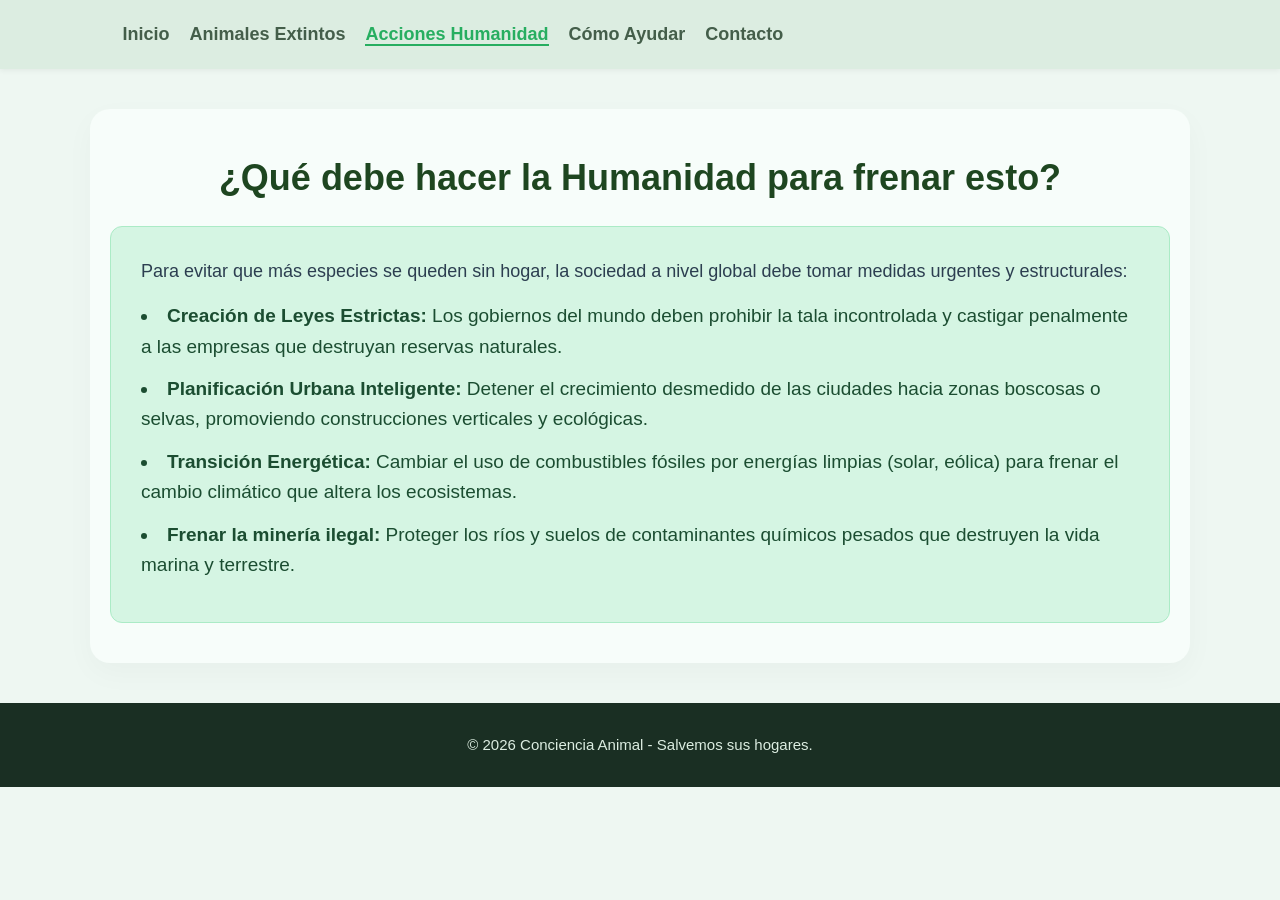
==== acciones.html @ dce9cbfc "Add files via upload" ====
<!DOCTYPE html>
<html lang="es">
<head>
    <meta charset="UTF-8">
    <title>Acciones de la Humanidad</title>
    <link rel="stylesheet" href="style.css">
</head>
<body>

    <nav>
        <ul>
            <li><a href="index.html">Inicio</a></li>
            <li><a href="extintos.html">Animales Extintos</a></li>
            <li><a href="acciones.html" class="active">Acciones Humanidad</a></li>
            <li><a href="ayudar.html">Cómo Ayudar</a></li>
            <li><a href="contacto.html">Contacto</a></li>
        </ul>
    </nav>

    <div class="container">
        <h1>¿Qué debe hacer la Humanidad para frenar esto?</h1>
        
        <div class="bloque-verde">
            <p>Para evitar que más especies se queden sin hogar, la sociedad a nivel global debe tomar medidas urgentes y estructurales:</p>
            <ul>
                <li><strong>Creación de Leyes Estrictas:</strong> Los gobiernos del mundo deben prohibir la tala incontrolada y castigar penalmente a las empresas que destruyan reservas naturales.</li>
                <li><strong>Planificación Urbana Inteligente:</strong> Detener el crecimiento desmedido de las ciudades hacia zonas boscosas o selvas, promoviendo construcciones verticales y ecológicas.</li>
                <li><strong>Transición Energética:</strong> Cambiar el uso de combustibles fósiles por energías limpias (solar, eólica) para frenar el cambio climático que altera los ecosistemas.</li>
                <li><strong>Frenar la minería ilegal:</strong> Proteger los ríos y suelos de contaminantes químicos pesados que destruyen la vida marina y terrestre.</li>
            </ul>
        </div>
    </div>

    <footer>
        <p>&copy; 2026 Conciencia Animal - Salvemos sus hogares.</p>
    </footer>

</body>
</html>
---- style.css ----
/* Configuración General */
* {
    margin: 0;
    padding: 0;
    box-sizing: border-box;
    font-family: 'Segoe UI', Tahoma, Geneva, Verdana, sans-serif;
}

body {
    /* CAMBIO: Un verde clarito de fondo en lugar de blanco frío */
    background-color: #eef7f2; 
    color: #2c3e50;
    font-size: 18px; 
    line-height: 1.6;
}

/* Menú de Navegación */
nav {
    display: flex;
    justify-content: space-between;
    align-items: center;
    padding: 20px 8%;
    /* CAMBIO: Fondo verde menta pastel para que no se pierda con el cuerpo */
    background-color: #dcede1; 
    box-shadow: 0 2px 5px rgba(0,0,0,0.05);
}

nav .logo {
    font-weight: bold;
    font-size: 24px;
    color: #1e6b3b; /* Verde más oscuro para contraste */
}

nav ul {
    display: flex;
    list-style: none;
}

nav ul li {
    margin-left: 20px;
}

nav ul li a {
    text-decoration: none;
    color: #445e4a;
    font-weight: 600;
    transition: 0.3s;
}

nav ul li a:hover, nav ul li a.active {
    color: #27ae60;
    border-bottom: 2px solid #27ae60; /* Subrayado elegante al pasar el mouse */
}

/* Contenedor Principal */
.container {
    max-width: 1100px;
    margin: 40px auto;
    padding: 40px 20px;
    /* CAMBIO: Fondo ligeramente más verdoso que el cuerpo para resaltar el contenido */
    background-color: #f7fdfa; 
    border-radius: 20px;
    box-shadow: 0 10px 30px rgba(0,0,0,0.03);
}

h1, h2 {
    color: #1e4620; /* Verde bosque */
    margin-bottom: 20px;
    text-align: center;
}

/* Galería de la Página Principal */
.grid-galeria {
    display: grid;
    grid-template-columns: repeat(auto-fit, minmax(280px, 1fr));
    gap: 20px;
    margin-top: 30px;
}

.grid-galeria img {
    width: 100%;
    height: 200px;
    object-fit: cover;
    border-radius: 12px; /* Un poco más redondeado */
    box-shadow: 0 4px 6px rgba(0,0,0,0.05);
    /* CAMBIO: Borde verde suave para las imágenes */
    border: 3px solid #d1e7d9; 
}

/* Diseño de Tarjetas (Animales y Fundaciones) */
.grid-tarjetas {
    display: grid;
    grid-template-columns: repeat(auto-fit, minmax(300px, 1fr));
    gap: 30px;
    margin-top: 30px;
}

.tarjeta {
    background: #ffffff;
    border-radius: 12px;
    overflow: hidden;
    box-shadow: 0 4px 8px rgba(0,0,0,0.05);
    border: 1px solid #c8e6c9; /* Borde sutil verde */
    border-bottom: 5px solid #27ae60; /* Detalle verde más marcado abajo */
}

.tarjeta img {
    width: 100%;
    height: 220px;
    object-fit: cover;
}

.tarjeta-cuerpo {
    padding: 20px;
}

.tarjeta-cuerpo h3 {
    margin-bottom: 10px;
    color: #27ae60;
}

/* Listas estilizadas (Acciones y Ayuda) */
.bloque-verde {
    background-color: #d5f5e3; /* CAMBIO: Verde clarito más vibrante */
    padding: 30px;
    border-radius: 12px;
    margin-top: 20px;
    border: 1px solid #abebc6;
}

.bloque-verde ul {
    list-style-position: inside;
    margin-top: 15px;
}

.bloque-verde li {
    margin-bottom: 12px;
    font-size: 19px;
    color: #1b4d31; /* Texto verde oscuro muy legible */
}

/* Footer fijo abajo */
footer {
    text-align: center;
    padding: 30px;
    background-color: #1a2f23; /* CAMBIO: Verde muy oscuro en lugar de gris/azul */
    color: #dcede1;
    margin-top: 40px;
    font-size: 15px;
}
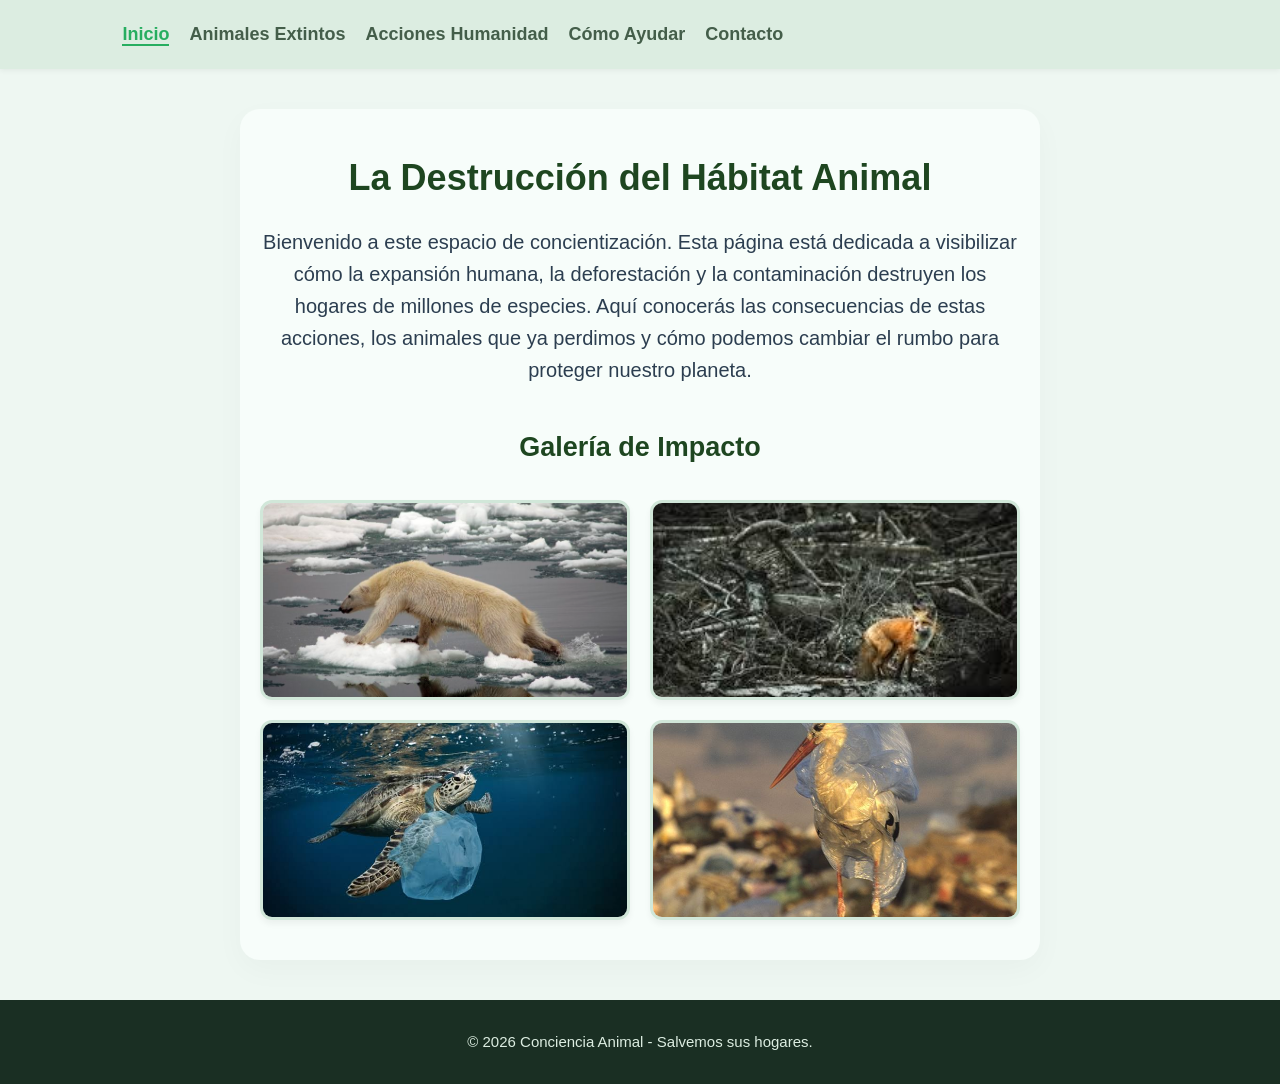
==== commit a614b38c: "Update acciones.html" ====
--- a/acciones.html
+++ b/acciones.html
@@ -2,32 +2,33 @@
 <html lang="es">
 <head>
     <meta charset="UTF-8">
-    <title>Acciones de la Humanidad</title>
+    <title>Inicio - Destrucción del Hábitat</title>
     <link rel="stylesheet" href="style.css">
 </head>
 <body>
 
     <nav>
         <ul>
-            <li><a href="index.html">Inicio</a></li>
+            <li><a href="index.html" class="active">Inicio</a></li>
             <li><a href="extintos.html">Animales Extintos</a></li>
-            <li><a href="acciones.html" class="active">Acciones Humanidad</a></li>
+            <li><a href="acciones.html">Acciones Humanidad</a></li>
             <li><a href="ayudar.html">Cómo Ayudar</a></li>
             <li><a href="contacto.html">Contacto</a></li>
         </ul>
     </nav>
 
-    <div class="container">
-        <h1>¿Qué debe hacer la Humanidad para frenar esto?</h1>
-        
-        <div class="bloque-verde">
-            <p>Para evitar que más especies se queden sin hogar, la sociedad a nivel global debe tomar medidas urgentes y estructurales:</p>
-            <ul>
-                <li><strong>Creación de Leyes Estrictas:</strong> Los gobiernos del mundo deben prohibir la tala incontrolada y castigar penalmente a las empresas que destruyan reservas naturales.</li>
-                <li><strong>Planificación Urbana Inteligente:</strong> Detener el crecimiento desmedido de las ciudades hacia zonas boscosas o selvas, promoviendo construcciones verticales y ecológicas.</li>
-                <li><strong>Transición Energética:</strong> Cambiar el uso de combustibles fósiles por energías limpias (solar, eólica) para frenar el cambio climático que altera los ecosistemas.</li>
-                <li><strong>Frenar la minería ilegal:</strong> Proteger los ríos y suelos de contaminantes químicos pesados que destruyen la vida marina y terrestre.</li>
-            </ul>
+    <div class="container" style="text-align: center; max-width: 800px;">
+        <h1>La Destrucción del Hábitat Animal</h1>
+        <p style="font-size: 20px; margin-bottom: 40px;">
+            Bienvenido a este espacio de concientización. Esta página está dedicada a visibilizar cómo la expansión humana, la deforestación y la contaminación destruyen los hogares de millones de especies. Aquí conocerás las consecuencias de estas acciones, los animales que ya perdimos y cómo podemos cambiar el rumbo para proteger nuestro planeta.
+        </p>
+
+        <h2>Galería de Impacto</h2>
+        <div class="grid-galeria">
+            <img src="oso.jpg" alt="oso polar">
+            <img src="zorro.jpg" alt="oso">
+            <img src="tortuga.jpg" alt="tortuga">
+            <img src="pajaro.jpg" alt="pajaro">
         </div>
     </div>
 
@@ -35,5 +36,7 @@
         <p>&copy; 2026 Conciencia Animal - Salvemos sus hogares.</p>
     </footer>
 
+    <script src="script.js"></script>
+
 </body>
-</html>+</html>
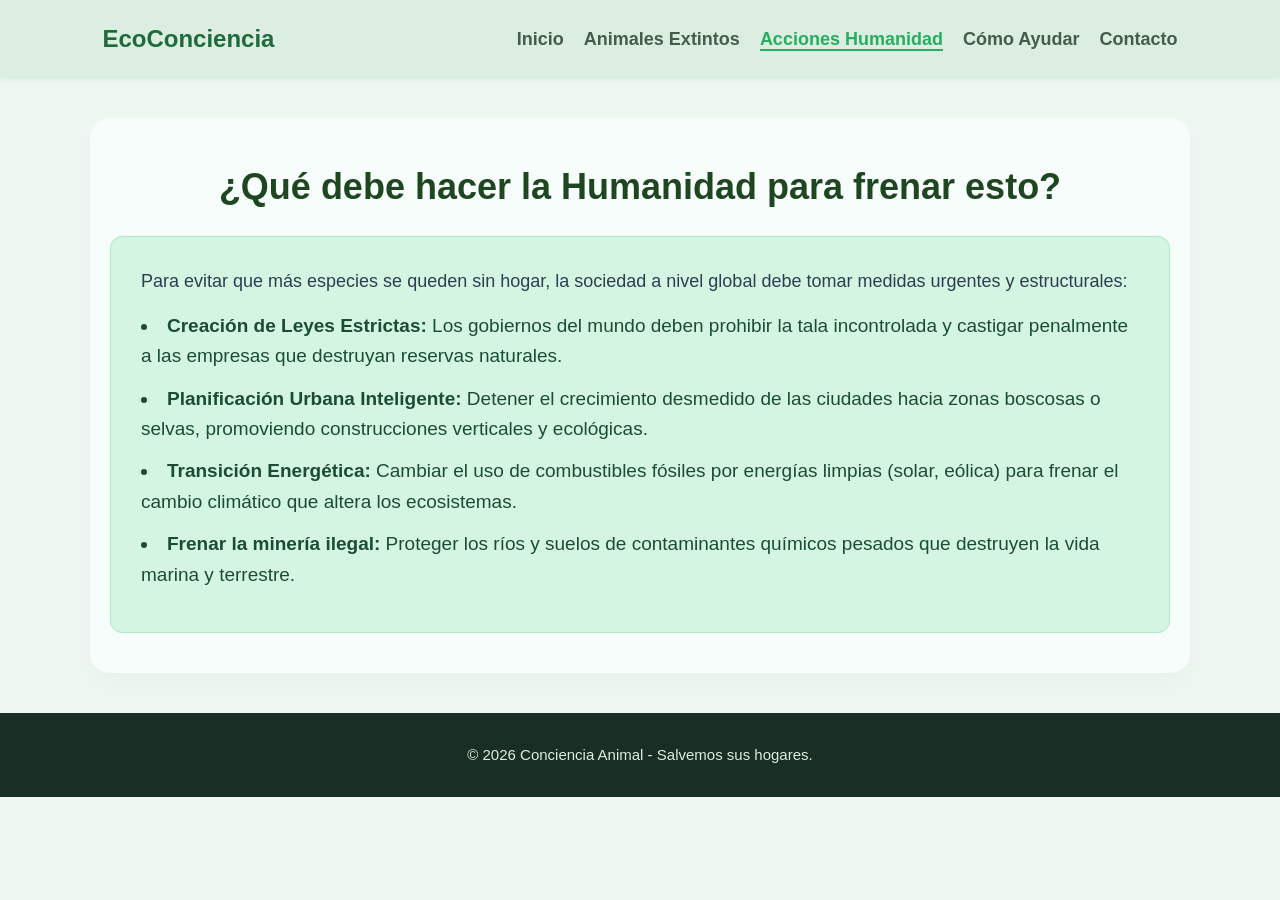
==== commit fdb7cd5b: "Update acciones.html" ====
--- a/acciones.html
+++ b/acciones.html
@@ -2,33 +2,33 @@
 <html lang="es">
 <head>
     <meta charset="UTF-8">
-    <title>Inicio - Destrucción del Hábitat</title>
+    <title>Acciones de la Humanidad</title>
     <link rel="stylesheet" href="style.css">
 </head>
 <body>
 
     <nav>
+        <div class="logo">EcoConciencia</div>
         <ul>
-            <li><a href="index.html" class="active">Inicio</a></li>
+            <li><a href="index.html">Inicio</a></li>
             <li><a href="extintos.html">Animales Extintos</a></li>
-            <li><a href="acciones.html">Acciones Humanidad</a></li>
+            <li><a href="acciones.html" class="active">Acciones Humanidad</a></li>
             <li><a href="ayudar.html">Cómo Ayudar</a></li>
             <li><a href="contacto.html">Contacto</a></li>
         </ul>
     </nav>
 
-    <div class="container" style="text-align: center; max-width: 800px;">
-        <h1>La Destrucción del Hábitat Animal</h1>
-        <p style="font-size: 20px; margin-bottom: 40px;">
-            Bienvenido a este espacio de concientización. Esta página está dedicada a visibilizar cómo la expansión humana, la deforestación y la contaminación destruyen los hogares de millones de especies. Aquí conocerás las consecuencias de estas acciones, los animales que ya perdimos y cómo podemos cambiar el rumbo para proteger nuestro planeta.
-        </p>
-
-        <h2>Galería de Impacto</h2>
-        <div class="grid-galeria">
-            <img src="oso.jpg" alt="oso polar">
-            <img src="zorro.jpg" alt="oso">
-            <img src="tortuga.jpg" alt="tortuga">
-            <img src="pajaro.jpg" alt="pajaro">
+    <div class="container">
+        <h1>¿Qué debe hacer la Humanidad para frenar esto?</h1>
+        
+        <div class="bloque-verde">
+            <p>Para evitar que más especies se queden sin hogar, la sociedad a nivel global debe tomar medidas urgentes y estructurales:</p>
+            <ul>
+                <li><strong>Creación de Leyes Estrictas:</strong> Los gobiernos del mundo deben prohibir la tala incontrolada y castigar penalmente a las empresas que destruyan reservas naturales.</li>
+                <li><strong>Planificación Urbana Inteligente:</strong> Detener el crecimiento desmedido de las ciudades hacia zonas boscosas o selvas, promoviendo construcciones verticales y ecológicas.</li>
+                <li><strong>Transición Energética:</strong> Cambiar el uso de combustibles fósiles por energías limpias (solar, eólica) para frenar el cambio climático que altera los ecosistemas.</li>
+                <li><strong>Frenar la minería ilegal:</strong> Proteger los ríos y suelos de contaminantes químicos pesados que destruyen la vida marina y terrestre.</li>
+            </ul>
         </div>
     </div>
 
@@ -36,7 +36,5 @@
         <p>&copy; 2026 Conciencia Animal - Salvemos sus hogares.</p>
     </footer>
 
-    <script src="script.js"></script>
-
 </body>
 </html>
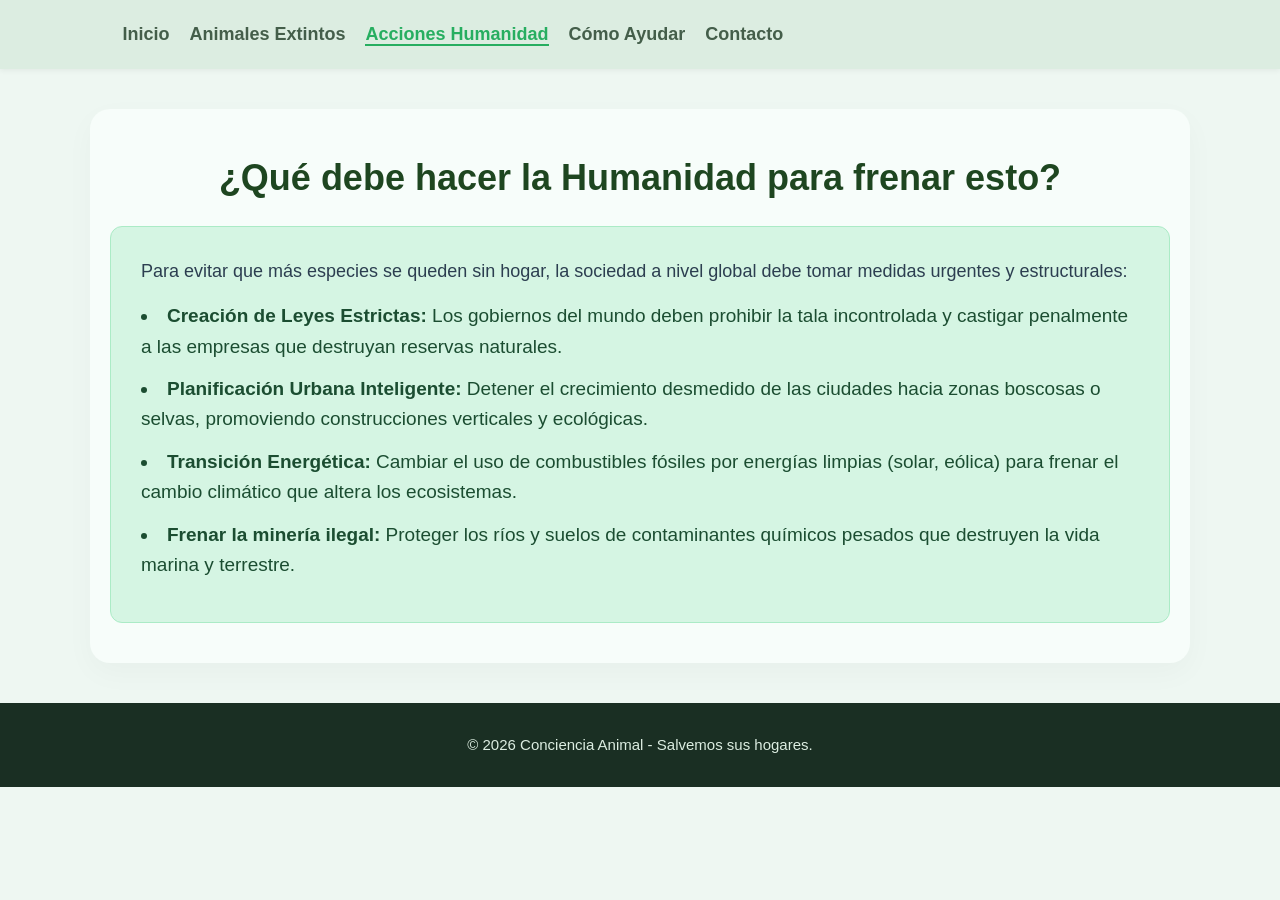
==== commit b73d8571: "Update acciones.html" ====
--- a/acciones.html
+++ b/acciones.html
@@ -8,7 +8,6 @@
 <body>
 
     <nav>
-        <div class="logo">EcoConciencia</div>
         <ul>
             <li><a href="index.html">Inicio</a></li>
             <li><a href="extintos.html">Animales Extintos</a></li>
